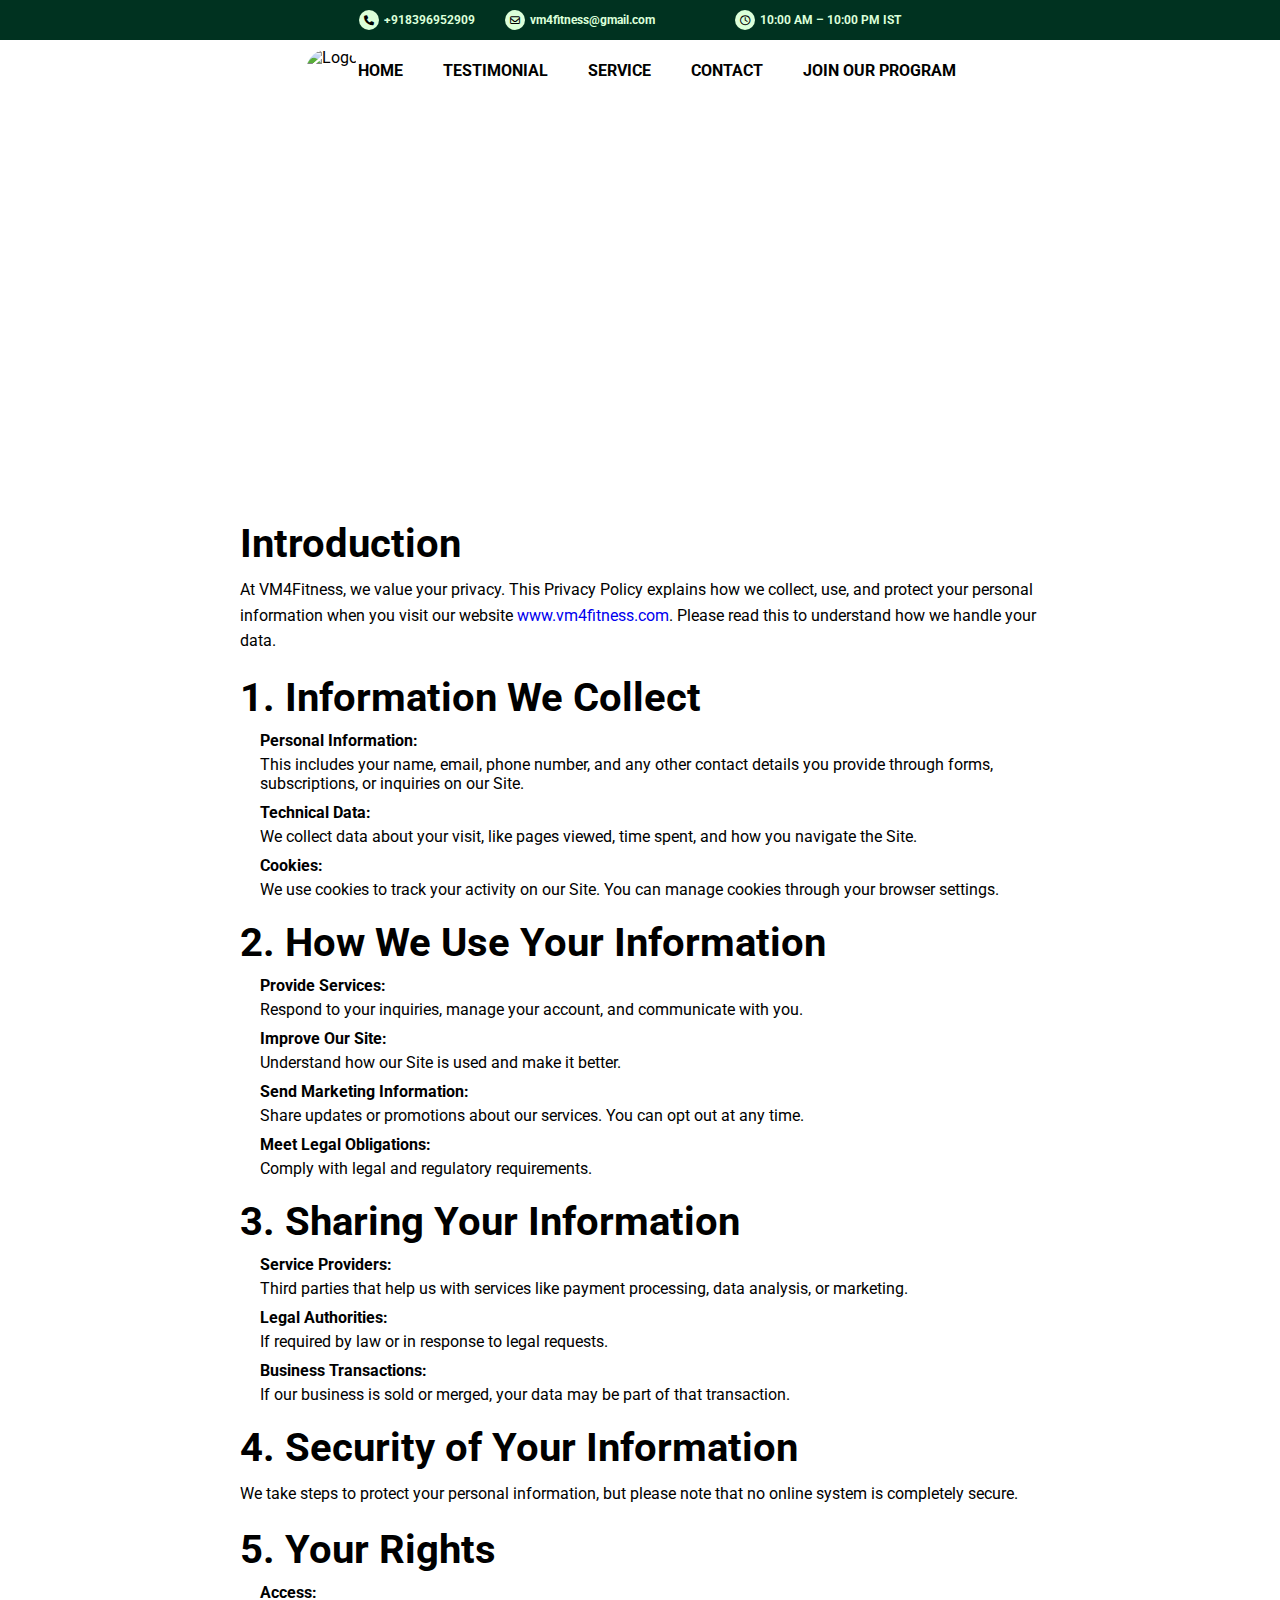
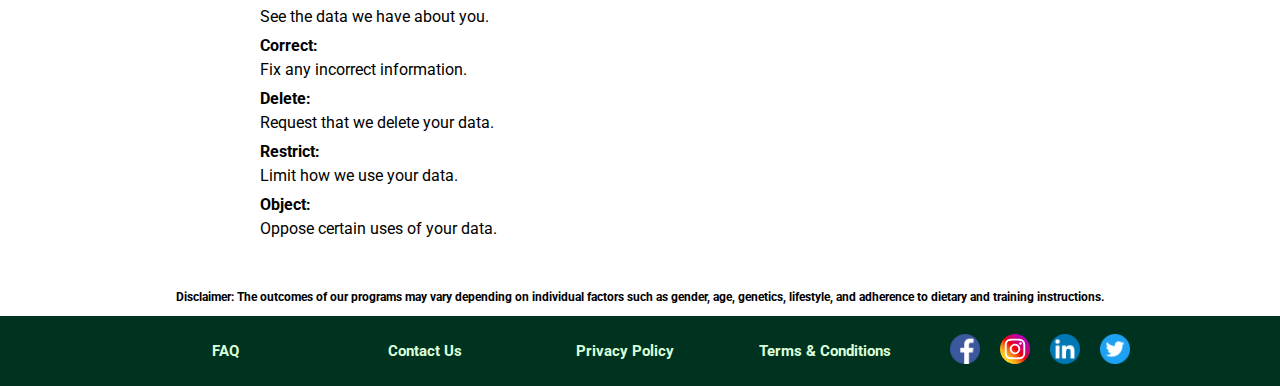
==== privacy.html @ 27506795 "Add files via upload" ====
<!DOCTYPE html>
<html lang="en">
<head>
    <meta charset="UTF-8">
    <meta http-equiv="X-UA-Compatible" content="IE=edge">
    <meta name="viewport" content="width=device-width, initial-scale=1.0">
    <title>VM4fitness</title>
    
    <!-- Stylesheets -->
    <link rel="stylesheet" href="style.css">
    <link rel="stylesheet" href="https://cdnjs.cloudflare.com/ajax/libs/font-awesome/6.6.0/css/all.min.css"/>
    <link href="https://fonts.googleapis.com/css2?family=Dancing+Script:wght@700&display=swap" rel="stylesheet">
    <link rel="preconnect" href="https://fonts.googleapis.com">
    <link rel="preconnect" href="https://fonts.gstatic.com" crossorigin>
    <link href="https://fonts.googleapis.com/css2?family=Roboto:ital,wght@0,100;0,300;0,400;0,500;0,700;0,900;1,100;1,300;1,400;1,500;1,700;1,900&display=swap" rel="stylesheet">

    <!-- Select2 CSS for Multiple Select Dropdown -->
    <link href="https://cdn.jsdelivr.net/npm/select2@4.1.0-rc.0/dist/css/select2.min.css" rel="stylesheet" />
</head>
<body>
<!-- First Navbar -->
<section class="nav-top">
    <nav class="top-navbar fixed-top">
        <ul class="contact-info" style="margin-top: 0px;"> 
            <li><a href="#" class="nav1-link"><i class="fa-solid fa-phone"></i> +918396952909</a></li>
            <li><a href="#" class="nav1-link"><i class="fa-regular fa-envelope"></i> vm4fitness@gmail.com</a></li>
            <li><a href="#" class="nav1-link"><i class="fa-regular fa-clock"></i> 10:00 AM – 10:00 PM IST</a></li>
        </ul>
        <div class="hamburger">
            <span class="bar"></span>
            <span class="bar"></span>
            <span class="bar"></span>
        </div>
    </nav>
</section>

<!-- Main Navbar (Menu) -->
<section class="nav-top1">
    <nav class="navbar fixed-top">
        <a href="#" class="nav-branding"><img src="images/frame 2.png" alt="Logo"></a>
        <ul class="nav-menu">
            <li class="nav-item"><a href="index.html" class="nav-link">HOME</a></li>
            <li class="nav-item"><a href="#testimonial" class="nav-link">TESTIMONIAL</a></li>
            <li class="nav-item"><a href="#service" class="nav-link">SERVICE</a></li>
            <li class="nav-item"><a href="#" class="nav-link">CONTACT</a></li>
            <li class="nav-item"><a href="#" class="nav-link">JOIN OUR PROGRAM</a></li>
        </ul>
    </nav>
</section>

<!-- Image  -->
<section id="home">
    <div class="slider">
        <div class="slides">
            <img src="images/Frame1.png" class="slide" alt="">
        </div>
    </div>
</section>

<section class="information-contain">
    <div class="container-privacy">
        <div class="content-privacy">
            <h2 class="heading-privacy">Introduction</h2>
            <p class="para-privacy">
                At VM4Fitness, we value your privacy. This Privacy Policy explains how we collect, use, and protect your personal information when you visit our website 
                <a href="https://www.vm4fitness.com" target="_blank" rel="noopener noreferrer">www.vm4fitness.com</a>. Please read this to understand how we handle your data.
            </p>
        </div>

        <div class="content-privacy">
            <h3 class="heading-privacy">1. Information We Collect</h3>
            <ul class="privacy-list">
                <li><strong>Personal Information:</strong> This includes your name, email, phone number, and any other contact details you provide through forms, subscriptions, or inquiries on our Site.</li>
                <li><strong>Technical Data:</strong> We collect data about your visit, like pages viewed, time spent, and how you navigate the Site.</li>
                <li><strong>Cookies:</strong> We use cookies to track your activity on our Site. You can manage cookies through your browser settings.</li>
            </ul>
        </div>

        <div class="content-privacy">
            <h3 class="heading-privacy">2. How We Use Your Information</h3>
            <ul class="privacy-list">
                <li><strong>Provide Services:</strong> Respond to your inquiries, manage your account, and communicate with you.</li>
                <li><strong>Improve Our Site:</strong> Understand how our Site is used and make it better.</li>
                <li><strong>Send Marketing Information:</strong> Share updates or promotions about our services. You can opt out at any time.</li>
                <li><strong>Meet Legal Obligations:</strong> Comply with legal and regulatory requirements.</li>
            </ul>
        </div>

        <div class="content-privacy">
            <h3 class="heading-privacy">3. Sharing Your Information</h3>
            <ul class="privacy-list">
                <li><strong>Service Providers:</strong> Third parties that help us with services like payment processing, data analysis, or marketing.</li>
                <li><strong>Legal Authorities:</strong> If required by law or in response to legal requests.</li>
                <li><strong>Business Transactions:</strong> If our business is sold or merged, your data may be part of that transaction.</li>
            </ul>
        </div>

        <div class="content-privacy">
            <h3 class="heading-privacy">4. Security of Your Information</h3>
            <p class="para-privacy">
                We take steps to protect your personal information, but please note that no online system is completely secure.
            </p>
        </div>

        <div class="content-privacy">
            <h3 class="heading-privacy">5. Your Rights</h3>
            <ul class="privacy-list">
                <li><strong>Access:</strong> See the data we have about you.</li>
                <li><strong>Correct:</strong> Fix any incorrect information.</li>
                <li><strong>Delete:</strong> Request that we delete your data.</li>
                <li><strong>Restrict:</strong> Limit how we use your data.</li>
                <li><strong>Object:</strong> Oppose certain uses of your data.</li>
            </ul>
        </div>
    </div>
</section>



 <!-- Footer section 1 -->
 <section id="footer-sect1" class="footer-sec1">
    <div class="container1">
        <h2 class="footer-heading1">
            Disclaimer: The outcomes of our programs may vary depending on individual factors such as gender, age, genetics, lifestyle, and adherence to dietary and training instructions.

        </h2>
    </div>
</section>
<!-- Footer section 2 -->
<section class="footer2">
    <section class="footer-sec2">
        <footer class="footer-container">
            <div class="container">
                <div class="row">
                    <div class="col-md-4">
                       <a href=""><h3 class="footer-title">FAQ</h3></a> 
                    </div>
                            
                    <div class="col-md-4">
                        <h3 class="footer-title">Contact Us</h3>
                    </div>
                                
                    <div class="col-md-4">
                        <a href="privacy.html"><h3 class="footer-title">Privacy Policy</h3></a>
                    </div>
                                
                    <div class="col-md-4">
                        <h3 class="footer-title">Terms & Conditions</h3>
                    </div>
                    
                    <div class="col-md-5">
                            <ul class="social-media">
                                <li>
                                    <a href=""><img src="images/facebook.png" class="footer-logo" alt=""></a>
                                </li>
                                <li>
                                    <a href=""><img src="images/insta.svg" class="footer-logo" alt=""></a>
                                </li>
                                <li>
                                    <a href=""><img src="images/linkdin.png" class="footer-logo" alt=""></a>
                                </li>
                                <li>
                                    <a href=""><img src="images/twitter.png" class="footer-logo" alt=""></a>
                                </li>
    
                            </ul>
                    </div>
                </div>
            </div>
        
        </footer>
    </section>
</section>

<script src="script.js"></script>
</body>
</html>
---- style.css ----
/* Global Styles */
* {
    padding: 0;
    margin: 0;
    box-sizing: border-box;
    font-family: "Roboto", sans-serif;
}
html{
    scroll-behavior: smooth;
    scroll-padding-top: 120px ;
  }

body {
    margin: auto;
}

li {
    list-style: none;
}

a {
    text-decoration: none;
}

/* Top Navbar Styles */

.nav-top{
    background-color: #003220;
    position: fixed;
    overflow: hidden;
    z-index: 2000;
    width: 100%;
    top: 0;
}
.top-navbar {
    background-color: #003220;
    max-width: 1050px;
    display: flex;
    justify-content: space-between;
    align-items: center;
    position: relative;
    margin: 0 auto;
    padding: 10px 20px;
}
.contact-info {
    display: flex;
    gap: 10px;
    text-align: center;
    justify-content: center;   
}
.contact-info li{
    margin-right: 20px;
}
.contact-info li:nth-child(2){
    margin-right: 510px;
}

.contact-info .fa-phone,
.contact-info .fa-envelope,
.contact-info .fa-clock {
    background-color:#dbffd9; 
    color: black; 
    border-radius: 50%; 
    width: 20px; 
    height: 20px; 
    display: flex; 
    justify-content: center; 
    align-items: center; 
    font-size: 10px; 
}

.nav1-link {
    transition: 0.5s ease;
}

.nav1-link:hover {
    color: #10ffb2;

}

.contact-info a {
    color: #dbffd9;
    font-size: 12px;
    display: flex;
    align-items: center;
    justify-content: center;
}

.contact-info i {
    margin-right: 5px;
}

/* Main Navbar Styles */
 .nav-top1{
    background-color: white;
    position: fixed;
    overflow: hidden;
    z-index: 2000;
    width: 100%;
    top: 40px;
    left: 0;
    padding: 0;
    margin: 0;
    /* padding: 0 20px; */

}
.navbar {
    background-color: white;
    max-width: 1030px;
    width: 100%;
    display: flex;
    justify-content: space-between;
    align-items: center;
    position: relative;
    margin: 0 auto;
    /* padding: 10px 20px; */
}

.nav-branding{
    display: flex;
    align-items: center;
    gap: 5px; 
    color: black;
}
.nav-branding img {
    height: 45px;
    border-radius: 50%;
}
.nav-branding span {
    font-size: 24px; 
    font-weight: bold; 
}

.nav-menu {
    display: flex;
    justify-content: space-between;
    align-items: flex-start;
    gap: 40px;
    padding-right: 19px;
}

.nav-link {
    color: black;
    font-weight: bold;
    transition: all 0.3s ease-in-out;
    padding: 8px 0;
    cursor: pointer;
}

.nav-link:hover {
    color: #008152;
    transform: scale(1.3);
}




/* Hamburger Menu Styles */
.hamburger {
    display: none;
    cursor: pointer;
    display: flex;
}

.bar {
    display: block;
    width: 25px;
    height: 2px;
    margin: 4px 0;
    transition: all 0.3s ease-in-out;
    background-color: white;
}

/* Slider Styles */
.slider {
    position: relative;
    overflow: hidden;
    width: 100%;
    max-width: 100%;
    padding-top: 100px;
}

.slides {
    display: flex;
    transition: transform 1s ease-in-out;
    width: 100%;
    height: 650px;
    margin: auto;
}

.slide {
    min-width: 100%;
    box-sizing: border-box;
}

/* Slider Buttons */
.prev-button, .next-button {
    position: absolute;
    top: 50%;
    transform: translateY(-50%);
    background-color:  #dbffd9;
    border-radius: 50%;
    width: 20px;
    height: 20px;
    color: black;
    border: none;
    cursor: pointer;
    transition: 0.5s ease;

}
.prev-button:hover, .next-button:hover{
   background-color: #ff914d;
}

.prev-button {
    left: 10px;
}

.next-button {
    right: 10px;
}

/* Contact Form and Testimonial Styles */

.contact-testimonial-section {
    display: flex;
    justify-content: space-between;
    padding: 30px;
    gap: 20px;
    height: 750px;
    min-height: 650px;
    background-color: #003220; 
    padding: 0 335px;
    padding-top: 50px;

}

/* Contact Form Styles */
.schedule-appointment-container{
    padding: 50px;
    color: #dbffd9;
    margin: 0;
    margin-top: -33px;
    padding-left: 0px;
}
.schedule-header {
    position: relative;
    display: inline-block;
    margin-bottom: 20px;
}

.schedule-appointment {
    text-align: center;
    margin-top: -40px;
}

.circle-bg {
    background-color: #dbffd9;
    border-radius: 50%;
    width: 100px;
    height: 100px;
    display: flex;
    align-items: center;
    justify-content: center;
    margin: 0 auto;
}
.circle-bg h2 {
    margin: 20px;
    font-size: 14px;
    color: black;
}
.appointment {
    /* font-family: cursive; */
    font-size: 48px;
    margin-top: 2px;
}
.contact-info {
    margin-top: 10px;
    font-size: 15px;
    font-weight: bold;
    /* font-family: cursive; */
    margin-top: -10px;
}

.appointment-form {
    margin-top: 40px;
}
.form-group {
    display: flex;
    flex-wrap: wrap;
    justify-content: space-between;
    margin-bottom: 15px;
}
.form-group input[type="text"],
.form-group input[type="number"],
.form-group input[type="tel"],
.form-group input[type="number"],
.form-group select,
.form-group textarea {
    width: 48%;
    padding: 10px;
    border: none;
    border-radius: 5px;
    background-color: rgba(255, 255, 255, 0.1);
    color: #dbffd9;
    font-size: 14px;
    margin-bottom: 15px;
    cursor: pointer;
}

.multi-container {
    position: relative;
    width: 48%;
    max-width: 310px;
    /* margin: 0 auto; */
    background-color: rgba(255, 255, 255, 0.1);
    border-radius: 5px;
    margin-bottom: 15px;
}

.select-btn {
    background-color: rgba(255, 255, 255, 0.1);
    color: #dbffd9;
    display: flex;
    font-size: 14px;
    justify-content: space-between;
    align-items: center;
    padding: 10px;
    cursor: pointer;
    border-radius: 5px;
}

.select-btn .btn-text {
    color: #dbffd9;
}

.list-items {
    list-style: none;
    padding: 0;
    margin: 0;
    display: none;
    background-color: black;
    border-radius: 5px;
    position: absolute;
    width: 100%;
    max-height: 200px;
    overflow-y: auto;
    z-index: 10;
}

.item-list {
    display: flex;
    align-items: center;
    padding: 10px;
    cursor: pointer;
    transition: background-color 0.3s ease;
}

.item-list:hover {
    background-color: #333;
}

.checkbox-container {
    display: flex;
    align-items: center;
    width: 100%;
    cursor: pointer;
}

.checkbox-container input[type="checkbox"] {
    display: none;
}

.checkbox-container .checkbox {
    width: 16px;
    height: 16px;
    border: 2px solid #dbffd9;
    margin-right: 10px;
    display: inline-block;
    position: relative;
}

.checkbox-container input[type="checkbox"]:checked + .checkbox {
    background-color: #dbffd9;
}

.checkbox-container input[type="checkbox"]:checked + .checkbox::after {
    content: '\2713';
    color: rgb(232, 26, 26);
    position: absolute;
    top: 0;
    left: 4px;
}

.item-text {
    color: #dbffd9;
}

.arrow-down {
    color: #dbffd9;
}

.select-btn.open + .list-items {
    display: block;
}

.form-group textarea {
    width: 100%;
    height: 100px;
}

.consultation-mode {
    display: flex;
    justify-content: space-between;
    width: 48%;
    color: #ff914d;
}
.consultation-mode label {
    display: flex;
    align-items: center;
}
.consultation-mode p {
    display: flex;
    align-items: center;
}
.consultation-mode input[type="radio"] {
    margin-right: 5px;
}
.contact-footer{
    display: flex;
    justify-content: space-between;
    /* padding: 20px; */
    align-items: center;
    gap: 20px;
}
.submit-buttoon {
    display: inline-block;
    background-color: #dbffd9;
    color: black;
    padding: 10px 20px;
    border-radius: 25px;
    border: none;
    font-size: 18px;
    cursor: pointer;
    transition: transform 0.3s ease-in-out;
    text-align: center;
}
.submit-buttoon:hover{
    background-color: #10ffb2;
    transform: scale(1.05s);
}
.social-media-list{
    list-style: none; 
    padding: 0;
    margin: 0;
    display: flex; 
}
.social-media-list img{
    width: 30px;
    height: 30px;
    cursor: pointer;
    transition: transform 0.3s;

}
.social-media-list img:hover{
    transform: scale(1.2);
    }

.social-media-list li {
    margin: 0 10px; 
    font-size: 20px;
}
.para-sub{
    font-size: 15px;
    background-color: #dbffd9;
    color: #000;
    padding: 5px;
    border-radius: 10px;
    text-align: center;
    margin: 0 auto;
}
.contact-form-container {
    flex: 1;
    max-width: 100%;
}

.contact-form-container h2 {
    margin-bottom: 20px;
}

.contact-form-container form {
    display: flex;
    flex-direction: column;
}

.contact-form-container label {
    margin-bottom: 5px;
}

.contact-form-container input,
.contact-form-container textarea {
    margin-bottom: 15px;
    padding: 10px;
    border: 1px solid #ccc;
    border-radius: 5px;
    background-color: rgba(255, 255, 255, 0.9); 
}

.contact-form-container button {
    padding: 12px 20px;
    background-color: #007BFF;
    color: #dbffd9;
    border: none;
    border-radius: 5px;
    cursor: pointer;
    font-size: 16px;
}

.contact-form-container button:hover {
    background-color: #0056b3;
}

/* Testimonial Slider */
.testi{
    text-align: center;
    /* margin-top: -40px; */
    color: black;
    /* font-family: cursive; */
    font-size: 15px;
    padding: 5px;
    background-color: #dbffd9;
    border-radius: 20px;
    margin-left: 60px;
    margin-right: 60px;

}
.testimonial-slider {
    flex: 1;
    max-width: 100%;
    position: relative;
}

.slider2 {
    position: relative;
    width: 100%;
    height: 500px;
    overflow: hidden;
}

.slides2 {
    display: flex;
    transition: transform 1s ease-in-out;
}

.slide2 {
    flex: 1 0 100%;
    display: flex;
    flex-direction: column;
    align-items: center;
    justify-content: center;
    text-align: center;
    padding: 25px; 
}

.slide2 img {
    width: 250px; 
    height: 250px; 
    border-radius: 6px;
    margin-bottom: 10px;
}
.paragraph{
    color: #dbffd9;
}

.prev-button2, .next-button2 {
    position: absolute;
    top: 67%; /* Center vertically */
    transform: translateY(-50%);
    background-color: #dbffd9;
    color: black;
    border: none;
    border-radius: 50%;
    width: 20px;
    height: 20px;
    padding: 0px;
    cursor: pointer;
    font-size: 14px;
    transition: background-color 0.3s ease; 
}

.prev-button2:hover, .next-button2:hover {
    background-color: #10ffb2;
}

.prev-button2 {
    left: 40%; 
}

.next-button2 {
    right: 45%; 
}

/* <!-- About section profile  --> */
.about-sec{
    background-color: white;
}
.slide-section {
    background-color: white;
    position: relative;
    max-width: 1000px;
    margin: 0 auto;
    padding: 20px;
    overflow: hidden; 
}

.slide-container {
    display: flex;
    transition: transform 0.5s ease-in-out;
    width: 100%; 
    gap: 30px;
}

.slide-about {
    display: flex;
    align-items: center;
    justify-content: space-between;
    width: 100%; 
    box-sizing: border-box;
    padding: 20px 0;
    flex-shrink: 0; 
}

.slide-profile {
    flex: 2;
    display: flex;
    align-items: center;
    justify-content: center;
}

.slide-img {
    width: 100%;
    max-width: 500px;
    border-radius: 10px;
}

.profile-contant {
    flex: 2;
    margin-left: 20px;
    /* padding-right: 5px; */
    margin-right: 15px;
    height: 600px;
}

.profile-heading {
    font-size: 1.5em;
    margin-bottom: 10px;
}

.profile-para {
    font-size: 1em;
    line-height: 1.5;
}

.profile-prevbtn, .profile-nextbtn {
    position: absolute;
    top: 90%;
    transform: translateY(-50%);
    background-color: #dbffd9;
    color: black;
    border: none;
    border-radius: 50%;
    width: 20px;
    height: 20px;
    padding: 0px;
    cursor: pointer;
    font-size: 14px;
    transition: background-color 0.3s ease;

    /* font-size: 1em; */
}

.profile-prevbtn {
    left: 21%;
}

.profile-nextbtn {
    left: 24%;
}

.profile-prevbtn:hover, .profile-nextbtn:hover {
    background-color: #ff914d;
}

/* <!-- Lets Understand our program section --> */
.und-sec{
    padding: 20px;
    background-color: #003220;
}
.und-container{
    color: #dbffd9;
    max-width: 1000px;
    margin: 0 auto;
}
.und-heading{
    padding: 30px;
    text-align: center;
    font-size: 40px;
    /* font-family: cursive; */
}
.und-content{
    display: flex;
    flex-wrap: wrap;
    justify-content: space-between;
    gap: 30px;
    padding: 20px;
}
.und-column{
    flex: 1;
    max-width: 50%;
    box-sizing: border-box;
}
.und-item{
    display: flex;
    align-items: center;
    margin-bottom: 20px;
}
.und-icon{
    background-color: #dbffd9;
    border-radius: 10px;
}
.und-icon img{
    /* color: #1ed2c7; */
    width: 50px;
    height: 50px;
}
.und-icon i{
    font-size: 30px;
}
.und-para{
    color: #dbffd9;
    margin-left: 20px;
    flex-grow: 1;
}
.und-head{
    text-transform: uppercase;
}
.und-para h3 {
    font-size: 18px;
    color: #f7f7f7;
    margin-bottom: 5px;
}
.und-para p {
    font-size: 14px;
    color: #eaf4e9;
    line-height: 1.6;
}
.und-para a {
    color: #f47b2f;
    text-decoration: underline;
    transition: all 0.3s ease;

}
.und-para a:hover {
    /* text-decoration: none; */
    color: #f3c16f;
}




/* <!-- Service Section --> */
#service{
    overflow: hidden;
}
.service-sec {
    padding: 20px;
    background-color: white;
}


.service-container {
    max-width: 1120px;
    margin: 0 auto;
    /* background-color: #c53862; */
    padding: 40px 0;
    position: relative;
}

.service-header {
    text-align: center;
    color: black;
    margin-bottom: 20px;
    font-size: 70px;
    font-family: cursive; 
}

.slide-content {
    overflow: hidden;
    position: relative;
}

.service-wrapper {
    display: flex;
    transition: transform 0.5s ease-in-out;
    will-change: transform;
}

.service-slide {
    flex: 0 0 auto;
    width: 100%;
    padding: 0 10px;
    box-sizing: border-box;
}

.box {
    width: 100%;
    max-width: 320px;
    border-radius: 25px;
    margin: 0 auto;
}

.image-content,
.img-content {
    display: flex;
    flex-direction: column;
    text-align: center;
    padding: 10px 16px;
}

.image-content {
    position: relative;
    /* row-gap: 15px; */
}

.overlay {
    position: absolute;
    left: 0;
    top: 0;
    height: 100%;
    width: 100%;
    /* background-color: rgba(0, 0, 0, 0.5); */
    /* border-radius: 10%; */
}

.box-image {
    position: relative;
    height: 410px;
    width: 350px;
    /* border-radius: 50%; */
    overflow: hidden;
    margin: 0 auto;
}

.box-img {
    height: 100%;
    width: 100%;
    object-fit: cover;
}

.h2-name {
    font-size: 20px;
    font-weight: 500;
    color: black;
    padding-top: 17px;

}

.description {
    font-size: 15px;
    color: black;
    padding-top: 17px;
    line-height: 17px;
}



.btn4, .btn5 {
    background-color: #dbffd9;
    border: none;
    border-radius: 50%;
    width: 25px;
    height: 25px;
    padding: 0px;
    cursor: pointer;
    position: absolute;
    top: 60%;
    transform: translateY(-50%);
    font-size: 15px;
    
}

.btn4 {
    left: -30px;
}

.btn5 {
    right: -30px;
}

.btn4:hover, .btn5:hover {
    background-color: #008152;
} 




@media (min-width: 768px) {
    .service-slide {
        flex: 0 0 33.3333%;
    }
}

@media (max-width: 767px) {
    .service-slide {
        flex: 0 0 100%;
    }
}

/* <!-- Blog section --> */

.blog-sec{
    padding: 20px;
    background-color: #003220;
}
.blog-container{
    max-width: 1120px;
    margin: 0 auto;
    padding: 40px 0;
    position: relative;
}
.blog-heading{
    text-align: center;
    color: #dbffd9;
    margin-bottom: 20px;
    font-size: 70px;
    /* font-family: cursive; */
}
.blog-slide-content{
    overflow: hidden;
    position: relative;
    padding-top: 20px;
    /* background-color: #007BFF; */
}
.blog-wrapper{
    display: flex;
    transition: transform 0.5s ease-in-out;
    will-change: transform;
}
.blog-slide{
    flex: 0 0 auto;
    width: 100%;
    padding: 0 10px;
    box-sizing: border-box;
}
.blog-box{
    width: 100%;
    max-width: 320px;
    border-radius: 25px;
    margin: 0 auto;
}
.blog-image-content,
.blog-img-content{
    display: flex;
    flex-direction: column;
    text-align: center;
    padding: 10px 16px;
}
.blog-image-content{
    position: relative;
    row-gap: 5px;
}
.blog-overlay{
    position: absolute;
    left: 0;
    top: 0;
    height: 100%;
    width: 100%;
    background-color: rgba(0, 0, 0, 0.5);
    border-radius: 10px;
}

.blog-box-image {
    position: relative;
    height: 200px;
    width: 200px;
    overflow: hidden;
    margin: 0 auto;
}

.blog-img-content {
    height: 100%;
    width: 100%;
    object-fit: cover; 
}
.blog-box-image img{
    width: 100%;
    height: auto;
}
.blog-description{
    font-size: 15px;
    text-transform: uppercase;
    color: #dbffd9;
    padding-top: 17px;
    text-align: center;
}
.blog-button{
    border: none;
    font-size: 15px;
    color: rgb(2, 19, 19);
    /* padding: 8px 16px; */
    background-color: #dbffd9;
    border-radius: 20px;
    margin: 0 auto;
    margin-top: 20px;
    cursor: pointer;
    transition: all 0.3s ease;
    width: 52%;
    height:39px;

}
.blog-button:hover{
    background-color: #008152;
    transform: scale(1.05);
}
.blog-prevbtn,
.blog-nextbtn{
    background-color: #dbffd9;
    border: none;
    border-radius: 50%;
    width: 25px;
    height: 25px;
    padding: 0px;
    cursor: pointer;
    position: absolute;
    top: 60%;
    transform: translateY(-50%);
    font-size: 15px;
    color: black;
    transition: tra;
}
.blog-prevbtn{
    left: -30px;
}
.blog-nextbtn{
    right: -30px;
}
.blog-prevbtn:hover, .blog-nextbtn:hover{
    background-color:  #008152;
}

@media(min-width: 768px){
    .blog-slide{
        flex: 0 0 33.3333%;
    }
}


@media(max-width: 767px){
    .blog-slide{
        flex: 0 0 100%;
    }
}

/* Blog-1 section */
.blog-img{
    width: 100%;
    height: 650px;
}
 .blog1-content{
    text-align: center;
    /* background-color: #c53862; */
}
.Headings-Blog1{
    padding-top: 50px;
    text-align: left;
    margin-left: 20% ;
}
.blog1-heading{
    font-size: 40px;
}
.blog1-headingh2{
    font-size: 20px;
}

.container-blog1 {
    display: flex;
    flex-direction: column; 
    align-items: center; 
    padding: 20px; 
    width: 40%; 
    margin: 0 auto; 
    box-sizing: border-box; 
}

.img-blog1,
.para-blog1 {
    width: 540px; 
    padding: 0 20px; 
    box-sizing: border-box; 
}

.blog1-image {
    width: 100%; 
    height: auto; 
}

.para-blog1 {
    padding-top: 20px; 
    padding-bottom: 20px; 
}

.blog1-para {
    margin: 0; 
    text-align: justify; 
}

/* <!-- Our Achieveents --> */
.achive-sec{
    padding: 20px;
    background-color: white;
}
.achive-container{
    max-width: 1120px;
    margin: 0 auto;
    padding: 40px 0;
    position: relative;
}
.achive-header{
    text-align: center;
    margin-bottom: 30px;
    font-size: 70px;
    /* font-family: cursive; */
}
.achive-content{
    display: flex;
    justify-content: center;
    align-items: center;
}
.achive-wrapper{
    display: flex;
    flex-wrap: nowrap;
    justify-content: center;
    /* text-align: center; */
    gap: 15px;
    max-width: 1200px;
    width: 1100px;
    padding: 50px;
    
}
.achive-box{
    padding: 20px;
    border-radius: 10px;
    text-align: center;
    flex: 1 1 250px;
    max-width: 290px; 
    display: flex;
    flex-direction: column; 
    align-items: center; 
    justify-content: center; 
}
.achive-icon{
    font-size: 55px;
    margin-bottom: 20px;
    display: flex;
    color: black;
    justify-content: center;
    align-items: center;
    width: 115px;
    height: 115px;
    border-radius: 50%;
}
.weight-loss-icon {
    width: 90px;
    transition: transform 0.3s ease-in-out;
    cursor: pointer;

}
.weight-loss-icon:hover{
    transform: scale(1.2);
}


.h3-heading{
    font-size: 45px;
    color: #003220;
    /* font-family: cursive; */
}
.p-para{
    font-size: 20px;
    margin: 0;
    color: #030911;
}

/* Youtube section */
#trending-section {
    padding: 40px 20px;
    background-color: #003220;
    height: auto;
  }
.youtube-container{
    max-width: 1000px;
    margin: 0 auto;
}
.youtube-head{
    color: #dbffd9;
    font-size: 34px;
    padding: 40px;
    text-align: center;
}
.trending-container{
    display: flex;
    /* flex-wrap: wrap; */
    justify-content: space-between;
    align-items: center;
    gap: 20px;
    /* flex-wrap: wrap; */
}
.video-card{
    padding: 15px;
    border-radius: 10px;
    /* box-shadow: 0px 4px 6px rgba(0, 0, 0, 0.1); */
    transition: transform 0.3s;
    /* width: 350px; */
    /* height: 250px; */
    /* display: flex; */
    justify-content: center;
    width: 100%;
    max-width: 350px;
    margin: 0 auto;
}
.video-card:hover {
    transform: scale(1.05);
  }
.video-card img{
    width: 100%;
    height: 150px;
    object-fit: cover;
    border-radius: 10px 10px 0 0;
    }
.thumbnail {
    width: 100%;
    border-radius: 8px;
  }
  
  .video-title {
    margin-top: 10px;
    font-size: 1.1em;
    color: #dbffd9;
  }
.youtube-button{
    background-color: #f47b2f;
    color: #dbffd9;
    padding: 10px 20px;
    border: none;
    border-radius: 10px;
    cursor: pointer;
    transition: background-color 0.3s;
    /* margin: 20px; */

    position: relative;
    float: right;
    }
.youtube-button:hover{
        background-color: #1ed2c7;

}


/* Contact Section */
#contact {
    position: relative;
    display: flex;
    justify-content: space-between;
    align-items: center;
    flex-direction: column;
    padding: 60px;
    max-width: 2030px;
    width: 100%;
    margin: 0 auto;
}

.contact-items {
    max-width: 1000px;
}

.contact-sec {
    display: flex;
    justify-content: space-between;
    align-items: center;
    max-width: 1020px;
    margin: 0 auto;
    background-color: white;
}

.contact-head {
    font-size: 45px;
}

.content-contact {
    text-align: center;
    padding: 10px;
}

#contact .content-contact .cont-appointement {
    font-size: 20px;
}

.container-contact {
    display: flex;
    justify-content: space-between;
    align-items: center;
    padding: 30px;
}

.contactInfo {
    font-size: small;
}

.container-contact .contactInfo {
    width: 50%;
    display: flex;
    flex-direction: column;
}

.container-contact .contactInfo .contant-box {
    position: relative;
    padding: 20px 0;
    display: flex;
    gap: 20px;
}

.contant-box {
    font-size: 20px;
    gap: 30px;
}

.container-contact .contactInfo .contant-box .icon-contac {
    min-width: 60px;
    height: 60px;
    display: flex;
    align-items: center;
    justify-content: center;
    border-radius: 50%;
    font-size: 22px;
}

.contactForm {
    width: 50%;
    padding: 20px;
    height: fit-content;
    display: flex;
    flex-direction: column;
    justify-content: center;
    align-items: flex-start; 
    position: relative; 
}
.contact-heading{
    font-size: 30px;
    text-decoration-line: underline;
    padding-bottom: 20px;
}

.whatsapp-btn {
    cursor: pointer;
    position: fixed;
    bottom: 20px;
    right: 20px;
    z-index: 1000;
    display: flex;
    
}
.whatsapp-btn img{
    transition: transform 0.3s;
    width: 70px;
    height: 70px;
}
.whatsapp-btn img:hover{
    transform: scale(1.2);
}

a:-webkit-any-link {
    cursor: pointer;
}
.fa-location-dot{
    color: #003220;
}
.phone{
    color: #003220;
}
.email1{
    color: #003220;
}
.icon-contact{
    display: flex;
    align-items: center;
    justify-content: center;
    width: 50px;
    height: 50px;
}

/* <!-- Frequently asked section --> */
.faq-section{
    padding: 40px;
    background-color: #003220;
}
.faq-div{
    max-width: 1000px;
    margin: 0 auto;
}
.faq-heading{
    font-size: 40px;
    padding-bottom: 40px;
    text-align: center;
    color: #dbffd9;
}
.faq-item{
    margin-bottom: 15px;
    border-bottom: 1px solid #ccc;

}
.faq-question{
    width: 100%;
    background-color: #dbffd9;
    cursor: pointer;
    padding: 20px;
    font-size: 16px;
    border: none;
    text-align: left;
    outline: none;
    transition: transform 1.3s ease;
    display: flex;
    justify-content: space-between;
    align-items: center;
}
.faq-question:hover {
    background-color: #fff;
  }
.faq-anw{
    display: none;
    padding: 15px;
    background-color: #dbffd9;
    border-left: 3px solid #2ff4cc; /* Customize border color */
}  
.faq-answer p {
    margin: 0;
    font-size: 14px;
    color: #555;
  }
  .faq-question i {
    background-color: #dbffd9;
    transition: transform 0.3s ; 
  } 
  .faq-question.active i {
    transform: rotate(180deg); 
  } 

.li-items{
    display: flex;
    justify-content: left;
    align-items: center;
} 
  .list__item {
    display: flex; /* Use flexbox for alignment */
    align-items: center; /* Center the icon vertically with the text */
}
.list-icon{
    margin-right: 10px; /* Space between icon and text */
    font-size: 0.8em;
    text-align: center;
}

.fa-solid.fa-circle{
    font-size: 0.2em;
    
}


/* Footer section */
#footer-sect1{
    background-color: white;
    text-align: center;
    color: #000;
    padding: 12px;
}
.container1{
    max-width: 1000px;
    margin: 0 auto;
    font-size: 8px;
}



.container {
    max-width: 1100px; 
    margin: 0 auto; 
}

.row {
    display: flex;
    justify-content: space-between; 
    align-items: center; 
    flex-direction: row;
}

.col-md-4 {
    flex: 1; 
    text-align: center; 
}

.footer-title {
    font-size: 15px; 
    margin: 0; 
    padding: 10px; 
}

.social-media {
    list-style: none; 
    padding: 0; 
    display: flex; 
    justify-content: center; 
    text-align: center;
}

.social-media li {
    margin: 0 10px; 
}

.social-media a {
    text-decoration: none; 
    color: black; 
    font-size: 15px; 
}

.social-media a:hover {
    color: #007bff; 
}
.curved-section {
    position: relative;
    background-color: #1a237e; 
    padding:  0;
}

.curved-svg {
    width: 100%;
    display: block;
    position: relative;
    margin-top: -5px; 
}

.circle {
    position: relative;
    top: -40px; 
    left: 50%;
    transform: translateX(-50%);
    background-color: #ff4081;
    border-radius: 50%;
    padding: 20px 40px;
    color: #dbffd9;
    font-size: 18px;
    font-weight: bold;
} 

.footer2{
    background-color: #003220;
    color: #dbffd9;
    height: 70px;
    display: flex;
    justify-content: space-between;
    align-items: center;
}
.footer-sec2{
    /* max-width: 900px; */
    background-color: #003220;
    position: relative;
    margin: 0 auto;
    width: 1000px;
}
.container{
    background-color: #003220;
}
.footer-title{
    cursor: pointer;
    transition: all;
    color: #dbffd9;
}
.footer-title:hover{
    color: #10ffb2;
}
.footer-title{
    width: 150px;
    padding: 0;
}
.row{
    display: flex;
    justify-content: space-between;
    align-items: center;
    
}
.footer-title{
    width: 170px;
}
.footer-logo{
    width: 30px;
    height: 30px;
}
.social-media img{
    transition: transform 0.3s;
    cursor: pointer;
}
.social-media img:hover{
    transform: scale(1.2);
}

/* Privacy - policy section */
.information-contain {
    padding: 20px;
    background-color: white; 
}

.container-privacy {
    max-width: 800px;
    margin: 0 auto;
}

.content-privacy {
    margin-bottom: 20px;
}

.heading-privacy {
    font-size: 2.5em;
    margin-bottom: 10px;
}

.para-privacy {
    font-size: 1em;
    line-height: 1.6;
}

.privacy-list {
    margin-left: 20px;
    padding-left: 0;
    list-style-type: decimal;
}

.privacy-list li {
    margin-bottom: 10px;
}

.privacy-list li strong {
    display: block;
    margin-bottom: 5px;
}
     


/* Media Queries for Mobile (500) */ 
@media (max-width: 760px) {

    /* <!-- First Navbar --> */
    .top-navbar{
        justify-content: left;
        align-items: center;
        padding-left: 15px;
        padding-right: 0px;
        height: 50px;
    }
    .nav-top1{
        top: 50px;
    }
    .navbar{
        padding-right: 0px;
        padding-left: 15px;
        justify-content: space-between;
        padding-top: 5px;
    }
    .contact-info{
        justify-content: flex-start;
    }
    .contact-info li {
        width: 100%; 
        text-align: left; 
    }
    .contact-info li:nth-child(2),
    .contact-info li:nth-child(3) {
        display: none; 
    }

    .hamburger {
        display: block;
        /* float: right; */
        justify-content: flex-end;
        margin-left: auto;
        padding-right: 20px;
    }

    .hamburger.active .bar:nth-child(1),
    .hamburger.active .bar:nth-child(2),
    .hamburger.active .bar:nth-child(3) {
        transform: rotate(0deg);
    }

    .nav-menu {
        position: fixed;
        top: -100%; 
        left: 0;
        gap: 10px;
        flex-direction: column;
        background-color: white;
        width: 100%;
        text-align: left;
        transition: 0.6s ease, opacity 0.6s ease; 
        padding: 10px;
        opacity: 0;
    }

    .nav-menu.active {
        top: 100px; 
        opacity: 1;
    }

    .nav-menu .nav-link {
        color: black;
        padding: 16px 0;
        font-size: 15px;
    }

    .nav-link.active {
        color: aqua;
    }
    .slides{
        width: 100%;
        height: 100%;
    }
    .prev-button, .next-button{
        top: 65%;
    }

    /* <!-- Contact and Testimonial Section --> */
 
    /* Appointment Section */
    .form-group {
        display: flex;
        flex-wrap: wrap;
        justify-content: space-between;
        margin-bottom: 15px;
    }
    .form-group input[type="text"],
    .form-group input[type="email"],
    .form-group input[type="mobile"],
    .form-group select,
    .form-group textarea {
        width: 100%;
        padding: 10px;
        border: none;
        border-radius: 5px;
        background-color: rgba(255, 255, 255, 0.1);
        color: #dbffd9;
        font-size: 14px;
        margin-bottom: 15px;
    }
    .schedule-appointment-container{
        margin-top: -30px;
        padding: 0px;
        
    }
    .schedule-appointment{
        
        margin: 0 auto;
    }
    .appointment{
        font-size: 25px;
    }
    input[name="number"][placeholder="Enter Weight (kg) *"],
    input[name="whatsapp"][placeholder="WhatsApp Number *"],
    input[name="number"][placeholder="Enter Height (cm) *"] {
        width: 372px;
    }
    .contact-info{
        font-size: 14px;
        padding: 0px;
    }
    .multi-container {
        width: 100%;
        max-width: 352px;
        /* margin: 0 auto; */
    }
    .contact-footer{
        flex-direction: column;
    }
    .consultation-mode {
        display: flex;
        justify-content: space-between;
        width: 48%;
        color: #f3c16f;
    }
    .consultation-mode label {
        display: flex;
        align-items: center;
        font-size: 14px;
        padding-left: 40px;
    }
    .consultation-mode p {
        display: flex;
        align-items: center;
        font-size: 14px;
    }
    .consultation-mode input[type="radio"] {
        margin-right: 5px;
    }
    
    .contact-testimonial-section {
        flex-direction: column;
        background-color: #002f6c;
        height: 1320px;
        min-height: 60%;
        padding: 25px;
        padding-top: 50px;
              
        }

    .contact-form-container,
    .testimonial-slider {
        width: 100%;
        margin-top: -10px;
    }

    .contact-info a:not(:first-child) {
        display: none;
    }

    .testimonial-slider{
        padding-top: 20px;
    }
    .testi{
        padding-top: 0px;
        font-size: 20px;
    }
    .slide2 {
        padding: 15px; 
    }

    .slide2 img {
        width: 290px; 
        height: 290px; 
    }

    .prev-button2, .next-button2 {
        top: 70%;
        transform: translateY(-50%);
        border: none;
        padding: 0px;
        cursor: pointer;
    }

    .prev-button2 {
        left: 43%;
    }

    .next-button2 {
        right: 43%;
    }

    /* profile */
    .slide-about{
        flex-direction: column;
        gap: 20px;
    }
    .slide-section{
        height: 1140px;
    }
    .slide-container{
        height: 900px;
    }
    .profile-prevbtn, .profile-nextbtn{
        top: 37%;
    }
    .profile-prevbtn{
        left: 80%;
    }
    .profile-nextbtn{
        margin-left: 245px;
    }

    /* understand page */
    .und-heading{
        font-size: 25px;
    }
    .und-item{
        width: 350px;
    }
    .und-content{
        gap: 20px;
    }
    .und-item{
        padding-right: 20px;
    }
    .und-icon{
        width: 40px;
        height: 40px;
    }
    .und-icon img{
        width: 40px;
        height: 40px;
    }
    .und-head{
        font-size: 10px;
    }
    /* service section */
    .service-header{
        font-size: 40px;
        
    }
    .img-content{
        padding-left: 0px;
        padding-right: 0px;
    }
    .btn4, .btn5{
        top: 45%;
    }
    .btn4 {
        left: -15px;
    }
    .btn5 {
        right: -15px;
    }
    .service-container{
        padding-bottom: 0px;
        padding-top: 0px;
    }

    /* blog - section */
    
    .blog-heading{
        font-size: 40px;
    }
    .blog-img-content{
        padding-left: 0px;
        padding-right: 0px;
    }
    .blog-description{
        font-size: 12px;
    }
    .blog-prevbtn, .blog-nextbtn{
        top: 45%;
        width: 25px;
        height: 25px;
    }
    .blog-prevbtn{
        left: -12px;
    }
    .blog-nextbtn{
        right: -12px;
    }

    /* Blog-1 section */
    .blog-img{
    width: 100%;
    height: 100%;
    }
    .Headings-Blog1{
        margin-left: 12px;
        
    }
    .blog1-heading{
        font-size: 25px;
    }
    .blog1-headingh2{
        font-size: 14px;
    }
    .container-blog1{
        width: 400px;
    }

    /* Achievement section */
    .achive-sec{
        padding: 40px;
    }
    .achive-header {
        font-size: 40px;
        text-align: center; 
        margin-top: -50px;
        padding-bottom: 25px;
    }
    .weight-loss-icon{
        width: 50px;
    }
    
    .achive-content {
        display: flex;
        justify-content: center;
        align-items: center;
        padding: 20px;
        margin-top: 60px;
    }
    
    .achive-wrapper {
        display: flex;
        flex-direction: column;
        justify-content: center; 
        gap: 25px; 
        max-width: 150%; 
        width: 100%; 
        margin: 0 auto;
        height: 150px;
        padding-left: 0px;
        padding-right: 0px;
    }
    
    .achive-box {
        
        padding: 10px; 
        border-radius: 10px;
        text-align: center;
        display: flex;
        align-items: center; 
        gap: 10px; 
        height: 50px; 
        width: 100%; 
        max-width: 350px; 
        box-sizing: border-box; 
        flex-direction: row;
        margin: 0 auto;
        margin-right: 25px;
        
    }
    .achive-box .h3-heading{
        transition: color 0.6s ease;
    }
    .achive-icon {
        font-size: 30px; 
        margin: 0; 
        width: 50px; 
        height: 50px; 
    }
    
    .achive-headings {
        text-align: left;
        margin-left: 10px; 
        display: flex;
        flex-direction: column;
        justify-content: center; 
        flex: 1; 
    }
    
    .h3-heading {
        font-size: 24px;
        margin: 0;
    }
    
    .p-para {
        font-size: 16px; 
        margin: 0;
    }
    .modal-content{
        height: 442px;
    }
    .container-blog1{
        width: 340px;
        padding-left: -20px;
        display: flex;
        justify-content: left;
        padding-left: 0px;
    }
    .img-blog1{
        padding-left: 0px;
        height: 300px;
        width: 270px;
    }
    .para-blog1{
        margin-top: -30px;
        width: 290px;
        padding-left: 0px;
        padding-top: 0px;
    }
    /* youtube section */

    #trending-section{
        height: 1070px;
    }
    .trending-container {
        flex-direction: column;
    }
    .video-card iframe {
        width: 330px; /* Override to 330px on mobile screens */
        height: 205px;
    }



    /* contact page */
    .contact-headings {
        text-align: left;
        margin-left: 10px;
        display: flex;
        flex-direction: column;
        justify-content: center;
        flex: 1;
        }
    #contact{
        padding:20px;
    }
    .container-contact{
        width: 340px;
        /* padding-left: 0px; */
        display: flex;
        justify-content: left;
        padding-left: 0px;
        padding-right: 0px;
        flex-direction: column;
    }
    .contactForm{
        width: 100%;
    }
    .contactInfo{
        width: 300px !important;
    }
    .contact-heading{
        font-size: 20px;
    }
    .para-app{
        display: flex;
        justify-content: center;
        align-items: center;
        width: 390px;
        padding: 30px;
    }
    .cont-appointement{
        display: flex;
        justify-content: center;
        align-items: center;
    }

   


    /* Footer - section1 */
    
    /* Footer - section2 */

    /* Footer container */
    
    /* Row styling for mobile view */
    .footer-sec2{
        margin-top:200px ;
    }
    .footer-container .row {
        /* display: block; */
        /* flex-wrap: wrap; */
        flex-direction: column;
        justify-content: center; 
        margin: 0;
        padding: 0;
        cursor: pointer;
    }

    /* Column styling */
    .footer-container .col-md-4,
    .footer-container .col-md-5 {
        padding: 0;
        cursor: pointer;

    }

    /* Ensure columns are responsive */
    .footer-container .col-md-4 {
        flex: 1 1 10%; /* 3 items in a row for small screens */
        text-align: center;
    }

    /* Center the "Terms & Conditions" */
    .footer-container .col-md-4:nth-child(4) {
        flex: 1 1 100%; /* Full width for the next line */
        text-align: center;
    }

    /* Social media icons styling */
    .footer-container .col-md-5 {
        flex: 1 1 100%; /* Full width for the next line */
        text-align: center;
        margin-top: 0.2rem; /* Space between text and social media icons */
    }

    /* Social media list styling */
    .social-media {
        list-style: none;
        padding: 2px;
        margin-bottom: 20px;
        display: flex;
        justify-content: center;
    }

   

    
}

/* Media Queries for Larger Screens (Laptop/Desktop) */
@media (min-width: 769px) {
    .hamburger {
        display: none;
    }

    .navbar {
        background-color: white;
        min-height: 60px;
    }

    .nav-menu {
        background-color: transparent;
    }

    .contact-testimonial-section {
        flex-direction: row;
    }

    .contact-form-container {
        max-width: 50%;
    }

    .testimonial-slider {
        max-width: -30%;
        width: 300px;
    }
    
}



/* Responsive Design */
@media (max-width: 768px) {
    .row {
        flex-direction: column; 
        gap: 10px; 
    }

    .col,
    .col-md-4 {
        flex-basis: 100%; 
        margin: 5px 0; 
        padding: 15px; 
    }

    .footer ul li {
        display: flex; 
        margin-bottom: 10px; 
    }

    .social-media {
        flex-direction: row; 
        justify-content: center; 
        gap: 10px; 
        padding: 10px 0; 
    }
}


/* //Footer */

/* footer section 2 */


.container {
    max-width: 1100px; 
    margin: 0 auto; 
}

.row {
    display: flex;
    justify-content: space-between; 
    align-items: center; 
    flex-direction: row;
}

.col-md-4 {
    flex: 1; 
    text-align: center; 
}

.footer-title {
    font-size: 15px; 
    margin: 0; 
    padding: 10px; 
}

.social-media {
    list-style: none; 
    padding: 0; 
    display: flex; 
    justify-content: center; 
    text-align: center;
}

.social-media li {
    margin: 0 10px; 
}

.social-media a {
    text-decoration: none; 
    color: black; 
    font-size: 15px; 
}

.social-media a:hover {
    color: #007bff; 
}
.curved-section {
    position: relative;
    background-color: #1a237e; 
    padding:  0;
}

.curved-svg {
    width: 100%;
    display: block;
    position: relative;
    margin-top: -5px; 
}

.circle {
    position: relative;
    top: -40px; 
    left: 50%;
    transform: translateX(-50%);
    background-color: #ff4081;
    border-radius: 50%;
    padding: 20px 40px;
    color: #dbffd9;
    font-size: 18px;
    font-weight: bold;
} 





@media (min-width: 701px) and (max-width: 1300px) {
    .top-navbar{
        /* background-color: #c53862; */
        padding-left: 0px;
        padding-right: 0px;
        display: flex;
        align-items: center;
        padding: 0 90px;
        justify-content: center;
    }
    .nav-top{
        padding: 10px 20px;
    }
    .contact-info li{
        margin-right: 20px;
    }
    .contact-info li:nth-child(2){
        margin-right: 70px;
    }
    .hamburger{
        display: none;
    }
    .navbar{
        padding-left: 0px;
        padding-right: 0px;
        text-align: center;
        justify-content: center;
    }
    .contact-testimonial-section{
        display: flex;
        flex-direction: column;
        padding-left: 12px;
        padding-right: 0px;
        padding-top: 120px;
        margin-top: 0px;
        height: 1072px;
        text-align: center;
        justify-content: center;
    }
    .slider{
        height: 500px;
    }
    
}





















/* Modal Styles */
/* Modal Styles */
.modal {
    display: none; 
    position: fixed; 
    z-index: 1; 
    left: 0;
    top: 0;
    width: 100%; 
    height: 100%; 
    overflow: auto; 
    background-color: rgb(0, 0, 0); 
    background-color: rgba(0, 0, 0, 0.4); 
}

.modal-content {
    background-color: #fefefe;
    margin: 15% auto; 
    padding: 20px;
    border: 1px solid #888;
    width: 80%; 
    max-height: 80%; /* Prevent the modal from being too tall */
    overflow-y: auto; /* Enable vertical scroll */
}

.close {
    color: #aaa;
    float: right;
    font-size: 28px;
    font-weight: bold;
}

.close:hover,
.close:focus {
    color: black;
    text-decoration: none;
    cursor: pointer;
}
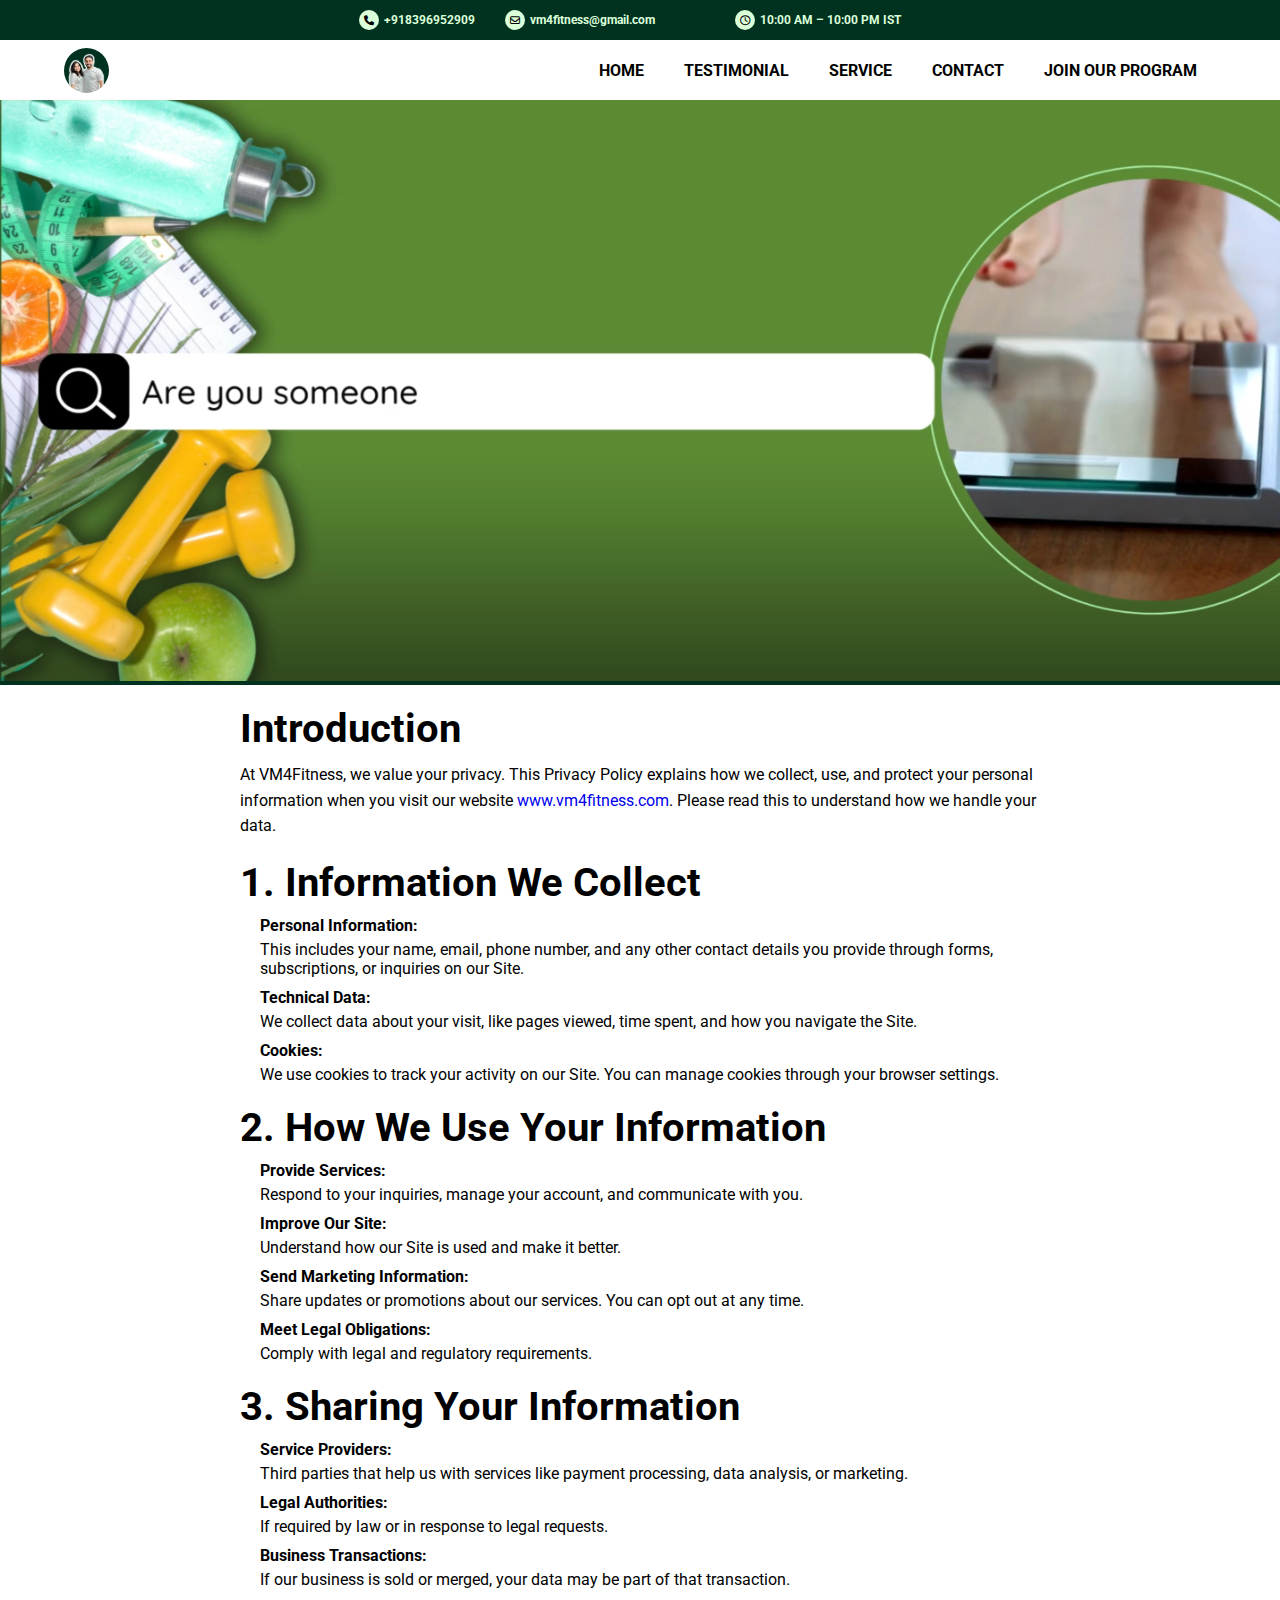
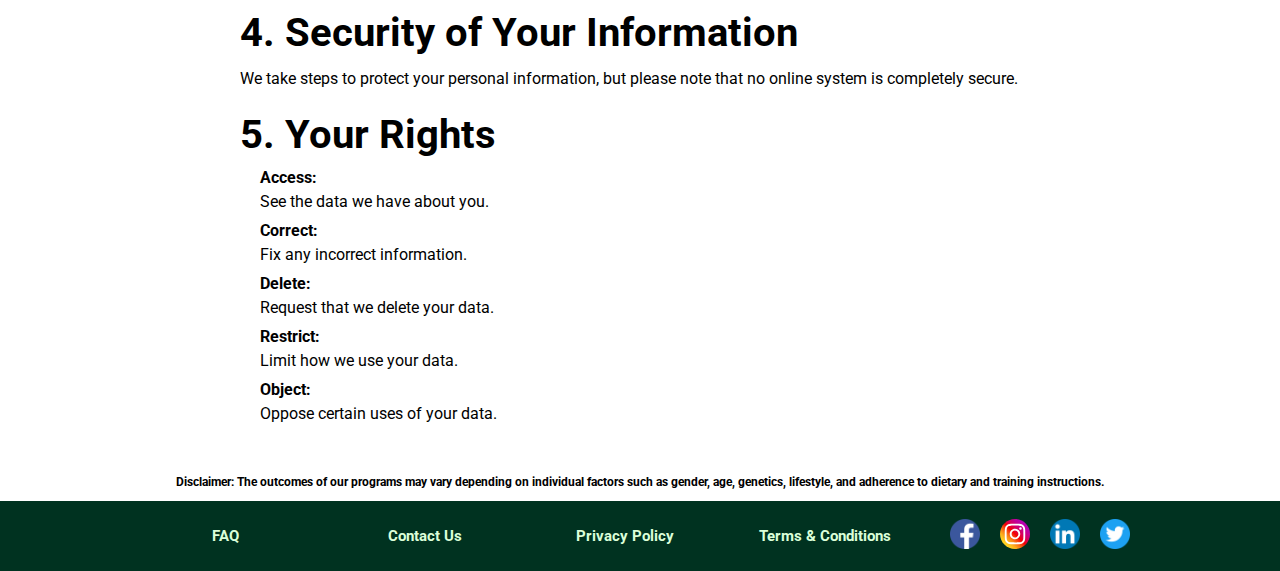
==== commit 4aec1b4a: "some fixes" ====
--- a/privacy.html
+++ b/privacy.html
@@ -37,7 +37,7 @@
 <!-- Main Navbar (Menu) -->
 <section class="nav-top1">
     <nav class="navbar fixed-top">
-        <a href="#" class="nav-branding"><img src="images/frame 2.png" alt="Logo"></a>
+        <a href="#" class="nav-branding"><img src="./images/VM4fitness3.png" alt="Logo"></a>
         <ul class="nav-menu">
             <li class="nav-item"><a href="index.html" class="nav-link">HOME</a></li>
             <li class="nav-item"><a href="#testimonial" class="nav-link">TESTIMONIAL</a></li>
@@ -50,9 +50,10 @@
 
 <!-- Image  -->
 <section id="home">
-    <div class="slider">
+    <video src="./images/Website Banner .mp4" autoplay loop muted width="100%" height="100%" class="banner-video"></video>
+    <div class="slider" style="display: none;">
         <div class="slides">
-            <img src="images/Frame1.png" class="slide" alt="">
+            <img src="./images/Frame1.png" class="slide" alt="">
         </div>
     </div>
 </section>
--- a/style.css
+++ b/style.css
@@ -11,6 +11,8 @@
   }
 
 body {
+    background: #003220;
+    min-height: 100vh;
     margin: auto;
 }
 
@@ -21,7 +23,9 @@
 a {
     text-decoration: none;
 }
-
+.banner-video{
+    margin-top: 6.2rem;
+}
 /* Top Navbar Styles */
 
 .nav-top{
@@ -34,7 +38,7 @@
 }
 .top-navbar {
     background-color: #003220;
-    max-width: 1050px;
+    max-width: 90%;
     display: flex;
     justify-content: space-between;
     align-items: center;
@@ -106,7 +110,7 @@
 }
 .navbar {
     background-color: white;
-    max-width: 1030px;
+    max-width: 90%;
     width: 100%;
     display: flex;
     justify-content: space-between;
@@ -311,7 +315,7 @@
 .multi-container {
     position: relative;
     width: 48%;
-    max-width: 310px;
+    max-width: auto;
     /* margin: 0 auto; */
     background-color: rgba(255, 255, 255, 0.1);
     border-radius: 5px;
@@ -470,15 +474,45 @@
     margin: 0 10px; 
     font-size: 20px;
 }
-.para-sub{
+.para-sub {
     font-size: 15px;
-    background-color: #dbffd9;
+    background-color: white;
     color: #000;
     padding: 5px;
     border-radius: 10px;
-    text-align: center;
     margin: 0 auto;
-}
+    white-space: nowrap;
+    overflow: hidden; 
+    box-sizing: border-box;
+    width: 100%; 
+    position: relative; /* Position container relative for children */
+    height: 27px; 
+}
+
+.para-sub .scrolling-text {
+    display: inline-block;
+    position: absolute;
+    white-space: nowrap;
+    animation: scroll-text 18s linear infinite; 
+}
+
+.para-sub .scrolling-text:nth-child(1) {
+    left: 100%; 
+}
+
+.para-sub .scrolling-text:nth-child(2) {
+    left: calc(100% + 20px); 
+}
+
+@keyframes scroll-text {
+    0% {
+        transform: translateX(0); 
+    }
+    100% {
+        transform: translateX(-100%); 
+    }
+}
+
 .contact-form-container {
     flex: 1;
     max-width: 100%;
@@ -648,7 +682,7 @@
     margin-left: 20px;
     /* padding-right: 5px; */
     margin-right: 15px;
-    height: 600px;
+    height: 400px;
 }
 
 .profile-heading {
@@ -769,19 +803,19 @@
 
 
 /* <!-- Service Section --> */
-#service{
+
+#service {
     overflow: hidden;
 }
+
 .service-sec {
     padding: 20px;
     background-color: white;
 }
 
-
 .service-container {
     max-width: 1120px;
     margin: 0 auto;
-    /* background-color: #c53862; */
     padding: 40px 0;
     position: relative;
 }
@@ -791,25 +825,35 @@
     color: black;
     margin-bottom: 20px;
     font-size: 70px;
-    font-family: cursive; 
+    font-family: cursive;
 }
 
 .slide-content {
-    overflow: hidden;
-    position: relative;
+    overflow-x: auto; 
+    white-space: nowrap; 
+    position: relative;
+    -webkit-overflow-scrolling: touch; 
+    scrollbar-width: none; 
+}
+
+.slide-content::-webkit-scrollbar {
+    display: none; 
 }
 
 .service-wrapper {
     display: flex;
     transition: transform 0.5s ease-in-out;
     will-change: transform;
+    justify-content: flex-start; 
 }
 
 .service-slide {
     flex: 0 0 auto;
     width: 100%;
+    max-width: 320px; 
     padding: 0 10px;
     box-sizing: border-box;
+    scroll-snap-align: center; 
 }
 
 .box {
@@ -825,11 +869,6 @@
     flex-direction: column;
     text-align: center;
     padding: 10px 16px;
-}
-
-.image-content {
-    position: relative;
-    /* row-gap: 15px; */
 }
 
 .overlay {
@@ -838,15 +877,13 @@
     top: 0;
     height: 100%;
     width: 100%;
-    /* background-color: rgba(0, 0, 0, 0.5); */
-    /* border-radius: 10%; */
 }
 
 .box-image {
     position: relative;
     height: 410px;
-    width: 350px;
-    /* border-radius: 50%; */
+    width: 100%;
+    max-width: 350px; 
     overflow: hidden;
     margin: 0 auto;
 }
@@ -862,16 +899,7 @@
     font-weight: 500;
     color: black;
     padding-top: 17px;
-
-}
-
-.description {
-    font-size: 15px;
-    color: black;
-    padding-top: 17px;
-    line-height: 17px;
-}
-
+}
 
 
 .btn4, .btn5 {
@@ -883,10 +911,10 @@
     padding: 0px;
     cursor: pointer;
     position: absolute;
-    top: 60%;
+    top: 50%;
     transform: translateY(-50%);
     font-size: 15px;
-    
+    z-index: 10; 
 }
 
 .btn4 {
@@ -899,20 +927,54 @@
 
 .btn4:hover, .btn5:hover {
     background-color: #008152;
-} 
-
-
+}
 
 
 @media (min-width: 768px) {
+    .service-wrapper {
+        justify-content: space-between; 
+    }
+    
     .service-slide {
-        flex: 0 0 33.3333%;
+        flex: 0 0 33.3333%; 
+    }
+
+    .btn4, .btn5 {
+        display: block; 
     }
 }
 
 @media (max-width: 767px) {
+    .slide-content {
+        overflow-x: scroll; 
+        scroll-snap-type: x mandatory; 
+    }
+    .banner-video{
+        margin-top: 6.9rem;
+    }
+    .service-wrapper {
+        justify-content: flex-start; 
+        display: inline-flex; 
+    }
+    
     .service-slide {
-        flex: 0 0 100%;
+        flex: 0 0 auto; 
+        max-width: 320px;
+        margin: 0 10px; 
+    }
+
+    .btn4, .btn5 {
+        display: block; 
+        width: 40px; 
+        height: 40px;
+    }
+
+    .btn4 {
+        left: 10px; 
+    }
+
+    .btn5 {
+        right: 10px; 
     }
 }
 
@@ -1073,7 +1135,7 @@
 .Headings-Blog1{
     padding-top: 50px;
     text-align: left;
-    margin-left: 20% ;
+    margin-left: 10% ;
 }
 .blog1-heading{
     font-size: 40px;
@@ -1094,9 +1156,10 @@
 
 .img-blog1,
 .para-blog1 {
-    width: 540px; 
+    width: 769px; 
     padding: 0 20px; 
     box-sizing: border-box; 
+    overflow-y: hidden;
 }
 
 .blog1-image {
@@ -1248,8 +1311,8 @@
     color: #dbffd9;
   }
 .youtube-button{
-    background-color: #f47b2f;
-    color: #dbffd9;
+    background-color: #dbffd9;
+    color: black;
     padding: 10px 20px;
     border: none;
     border-radius: 10px;
@@ -1363,7 +1426,7 @@
 .whatsapp-btn {
     cursor: pointer;
     position: fixed;
-    bottom: 20px;
+    bottom: 50px;
     right: 20px;
     z-index: 1000;
     display: flex;
@@ -2052,7 +2115,7 @@
         margin: 0;
     }
     .modal-content{
-        height: 442px;
+        height: 70%;
     }
     .container-blog1{
         width: 340px;
@@ -2359,16 +2422,16 @@
         padding-left: 0px;
         padding-right: 0px;
         text-align: center;
-        justify-content: center;
+        /* justify-content: center; */
     }
     .contact-testimonial-section{
         display: flex;
-        flex-direction: column;
+        flex-direction: row;
         padding-left: 12px;
         padding-right: 0px;
         padding-top: 120px;
         margin-top: 0px;
-        height: 1072px;
+        height: 800px;
         text-align: center;
         justify-content: center;
     }
@@ -2398,29 +2461,28 @@
 
 
 
-/* Modal Styles */
 /* Modal Styles */
 .modal {
     display: none; 
     position: fixed; 
-    z-index: 1; 
+    z-index: 9999; /* High z-index to ensure it stays on top */
     left: 0;
     top: 0;
     width: 100%; 
     height: 100%; 
     overflow: auto; 
-    background-color: rgb(0, 0, 0); 
     background-color: rgba(0, 0, 0, 0.4); 
 }
 
 .modal-content {
     background-color: #fefefe;
-    margin: 15% auto; 
+    margin: 5% auto; 
     padding: 20px;
     border: 1px solid #888;
     width: 80%; 
-    max-height: 80%; /* Prevent the modal from being too tall */
+    height: 600px; /* Prevent the modal from being too tall */
     overflow-y: auto; /* Enable vertical scroll */
+    z-index: 99999; /* Ensure modal content stays above any other content */
 }
 
 .close {
@@ -2436,8 +2498,3 @@
     text-decoration: none;
     cursor: pointer;
 }
-
-
-
-
-
